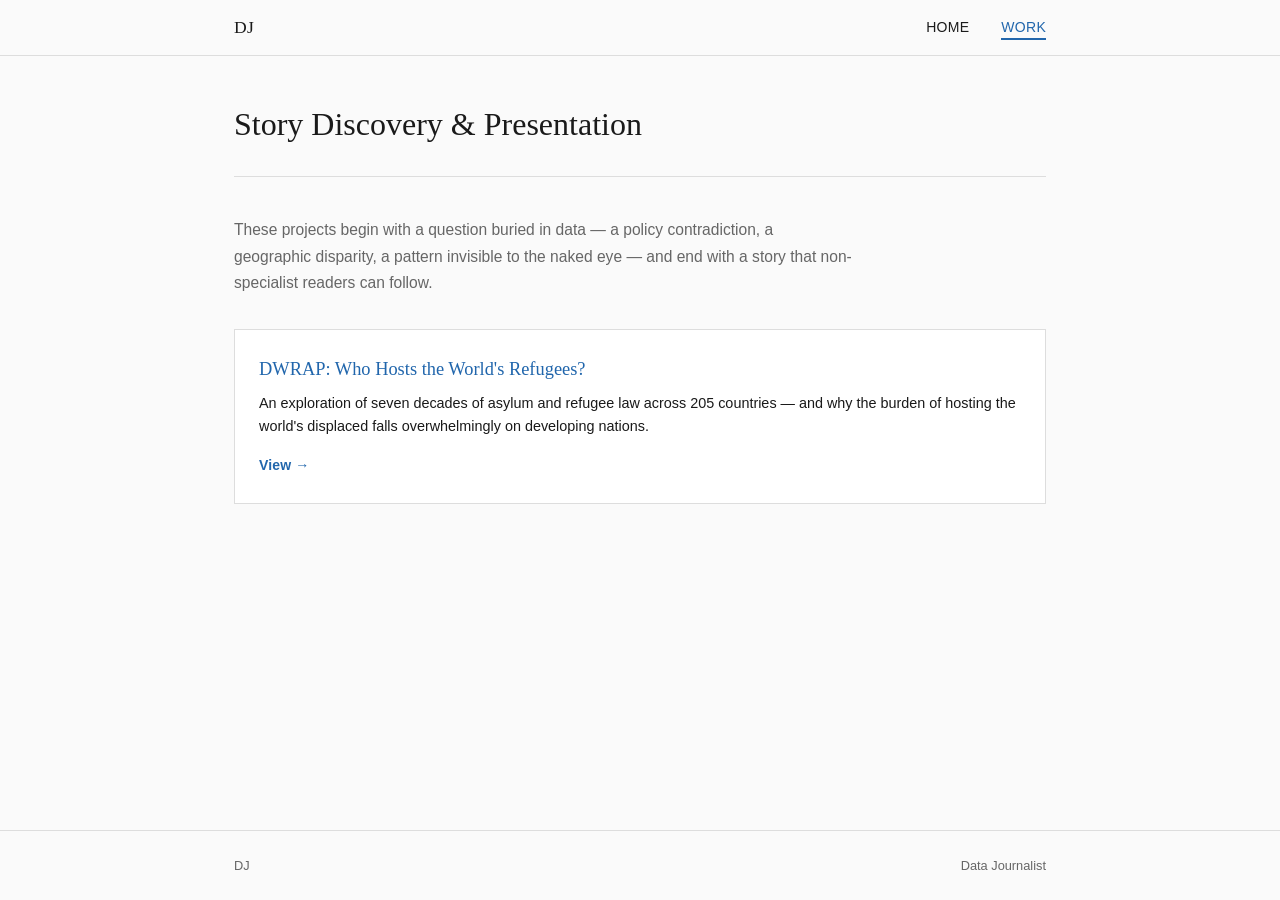
==== docs/selected-work/index.html @ 2a7a6049 "placeholder title changes" ====
<!DOCTYPE html>
<html lang="en">
<head>
  <meta charset="UTF-8">
  <meta name="viewport" content="width=device-width, initial-scale=1.0">
  <title>Story Discovery &amp; Presentation — DJ</title>
  <link rel="stylesheet" href="../css/style.css">
</head>
<body>

  <!-- Navigation -->
  <nav>
    <div class="nav-inner">
      <a class="nav-brand" href="../index.html">DJ</a>
      <ul class="nav-links">
        <li><a href="../index.html">Home</a></li>
        <li><a href="../work/index.html" class="active">Work</a></li>
      </ul>
    </div>
  </nav>

  <!-- Main content -->
  <main>
    <div class="container">

      <div class="page-header">
        <h1>Story Discovery &amp; Presentation</h1>
      </div>

      <p class="section-intro">
        These projects begin with a question buried in data — a policy contradiction, a geographic disparity,
        a pattern invisible to the naked eye — and end with a story that non-specialist readers can follow.
      </p>

      <!-- Story listing -->
      <div class="story-list">

        <div class="story-card">
          <div class="story-card-title">DWRAP: Who Hosts the World's Refugees?</div>
          <p class="story-card-desc">
            An exploration of seven decades of asylum and refugee law across 205 countries — and why the burden
            of hosting the world's displaced falls overwhelmingly on developing nations.
          </p>
          <a class="story-card-link" href="../story-discovery/dwrap/index.html">View &#8594;</a>
        </div>

      </div>

    </div>
  </main>

  <!-- Footer -->
  <footer>
    <div class="container">
      <span>DJ</span>
      <span>Data Journalist</span>
    </div>
  </footer>

</body>
</html>
---- docs/css/style.css ----
/* ============================================================
   DJ Portfolio — shared stylesheet
   ============================================================ */

/* --- Custom properties ------------------------------------ */
:root {
  --color-bg:      #FAFAFA;
  --color-text:    #1A1A1A;
  --color-accent:  #2166AC;
  --color-muted:   #666666;
  --color-border:  #DDDDDD;

  --font-heading: "Georgia", serif;
  --font-body:    "Helvetica Neue", Helvetica, Arial, sans-serif;

  --max-width: 860px;
  --nav-height: 56px;
}

/* --- Reset / base ----------------------------------------- */
*, *::before, *::after {
  box-sizing: border-box;
  margin: 0;
  padding: 0;
}

html {
  font-size: 16px;
  scroll-behavior: smooth;
}

body {
  background-color: var(--color-bg);
  color: var(--color-text);
  font-family: var(--font-body);
  line-height: 1.65;
  min-height: 100vh;
  display: flex;
  flex-direction: column;
}

h1, h2, h3, h4 {
  font-family: var(--font-heading);
  font-weight: normal;
  line-height: 1.25;
}

a {
  color: var(--color-accent);
  text-decoration: none;
}

a:hover {
  text-decoration: underline;
}

img {
  max-width: 100%;
  display: block;
}

/* --- Layout wrappers -------------------------------------- */
.container {
  width: 100%;
  max-width: var(--max-width);
  margin-left: auto;
  margin-right: auto;
  padding-left: 1.5rem;
  padding-right: 1.5rem;
}

main {
  flex: 1;
  padding-top: 3rem;
  padding-bottom: 4rem;
}

/* --- Navigation ------------------------------------------- */
nav {
  position: sticky;
  top: 0;
  z-index: 100;
  background-color: var(--color-bg);
  border-bottom: 1px solid var(--color-border);
  height: var(--nav-height);
  display: flex;
  align-items: center;
}

.nav-inner {
  display: flex;
  align-items: center;
  justify-content: space-between;
  width: 100%;
  max-width: var(--max-width);
  margin-left: auto;
  margin-right: auto;
  padding-left: 1.5rem;
  padding-right: 1.5rem;
}

.nav-brand {
  font-family: var(--font-heading);
  font-size: 1.1rem;
  color: var(--color-text);
  letter-spacing: 0.01em;
  white-space: nowrap;
}

.nav-brand:hover {
  text-decoration: none;
  color: var(--color-accent);
}

.nav-links {
  display: flex;
  gap: 2rem;
  list-style: none;
  align-items: center;
}

.nav-links a {
  font-family: var(--font-body);
  font-size: 0.875rem;
  color: var(--color-text);
  letter-spacing: 0.02em;
  text-transform: uppercase;
  padding-bottom: 3px;
  border-bottom: 2px solid transparent;
  transition: color 0.15s ease, border-color 0.15s ease;
}

.nav-links a:hover {
  color: var(--color-accent);
  text-decoration: none;
  border-bottom-color: var(--color-accent);
}

.nav-links a.active {
  color: var(--color-accent);
  border-bottom-color: var(--color-accent);
}

/* --- Footer ----------------------------------------------- */
footer {
  border-top: 1px solid var(--color-border);
  padding: 1.5rem 0;
  color: var(--color-muted);
  font-size: 0.8rem;
}

footer .container {
  display: flex;
  align-items: center;
  justify-content: space-between;
  flex-wrap: wrap;
  gap: 0.5rem;
}

/* --- Page header ------------------------------------------ */
.page-header {
  margin-bottom: 2.5rem;
  padding-bottom: 1.5rem;
  border-bottom: 1px solid var(--color-border);
}

.page-header h1 {
  font-size: 2rem;
  margin-bottom: 0.5rem;
}

.page-header .subtitle {
  color: var(--color-muted);
  font-size: 1rem;
}

/* --- Home hero -------------------------------------------- */
.hero {
  padding: 4rem 0 3rem;
}

.hero-name {
  font-size: 2.75rem;
  margin-bottom: 0.75rem;
  letter-spacing: -0.01em;
}

.hero-tagline {
  font-size: 1.1rem;
  color: var(--color-muted);
  max-width: 600px;
  line-height: 1.6;
}

/* --- Section cards / tiles -------------------------------- */
.card-grid {
  display: grid;
  grid-template-columns: repeat(3, 1fr);
  gap: 1.5rem;
  margin-top: 3rem;
}

.card {
  border: 1px solid var(--color-border);
  padding: 1.75rem 1.5rem;
  transition: box-shadow 0.2s ease, transform 0.2s ease;
  background-color: #fff;
}

.card:hover {
  box-shadow: 0 4px 16px rgba(0, 0, 0, 0.08);
  transform: translateY(-2px);
  text-decoration: none;
}

.card-title {
  font-family: var(--font-heading);
  font-size: 1.1rem;
  color: var(--color-accent);
  margin-bottom: 0.6rem;
}

.card-desc {
  font-size: 0.9rem;
  color: var(--color-text);
  line-height: 1.6;
}

/* card as anchor */
a.card {
  display: block;
  color: inherit;
}

a.card:hover {
  text-decoration: none;
}

a.card:hover .card-title {
  text-decoration: underline;
}

/* --- Story listing cards ---------------------------------- */
.story-list {
  display: flex;
  flex-direction: column;
  gap: 1.5rem;
  margin-top: 2rem;
}

.story-card {
  border: 1px solid var(--color-border);
  padding: 1.5rem;
  background-color: #fff;
  transition: box-shadow 0.2s ease, transform 0.2s ease;
}

.story-card:hover {
  box-shadow: 0 4px 16px rgba(0, 0, 0, 0.08);
  transform: translateY(-2px);
}

.story-card-title {
  font-family: var(--font-heading);
  font-size: 1.15rem;
  color: var(--color-accent);
  margin-bottom: 0.5rem;
}

.story-card-desc {
  font-size: 0.9rem;
  color: var(--color-text);
  line-height: 1.6;
  margin-bottom: 0.9rem;
}

.story-card-link {
  font-size: 0.875rem;
  font-weight: 600;
  color: var(--color-accent);
  letter-spacing: 0.01em;
}

.story-card-link:hover {
  text-decoration: underline;
}

/* --- Story page: meta + body ------------------------------ */
.story-meta {
  font-size: 0.8rem;
  color: var(--color-muted);
  margin-top: 0.6rem;
  line-height: 1.7;
}

.story-meta a {
  color: var(--color-muted);
  text-decoration: underline;
}

.story-body {
  max-width: 680px;
}

/* Larger opening paragraph */
.story-intro {
  font-size: 1.15rem;
  line-height: 1.8;
  color: var(--color-text);
  margin-bottom: 1.4rem;
  font-family: var(--font-heading);
  font-weight: normal;
}

.story-body p {
  margin-bottom: 1.3rem;
  font-size: 0.975rem;
  line-height: 1.8;
}

/* Section dividers */
.story-section {
  margin-top: 3.5rem;
}

.section-label {
  display: block;
  font-family: var(--font-body);
  font-size: 0.7rem;
  letter-spacing: 0.12em;
  text-transform: uppercase;
  color: var(--color-accent);
  margin-bottom: 0.5rem;
}

.story-body h2 {
  font-size: 1.45rem;
  margin-bottom: 1rem;
  color: var(--color-text);
  letter-spacing: -0.01em;
}

/* Pull quote */
.pull-quote {
  border-left: 3px solid var(--color-accent);
  margin: 2rem 0;
  padding: 0.5rem 0 0.5rem 1.5rem;
  font-family: var(--font-heading);
  font-size: 1.15rem;
  line-height: 1.65;
  color: var(--color-text);
  font-style: italic;
}

.pull-quote cite {
  display: block;
  margin-top: 0.6rem;
  font-size: 0.8rem;
  font-style: normal;
  color: var(--color-muted);
  letter-spacing: 0.02em;
}

/* Stat callout boxes */
.stat-row {
  display: flex;
  gap: 1.5rem;
  margin: 2rem 0;
  flex-wrap: wrap;
}

.stat-box {
  flex: 1;
  min-width: 140px;
  border: 1px solid var(--color-border);
  padding: 1.25rem 1rem;
  background: #fff;
  text-align: center;
}

.stat-number {
  font-family: var(--font-heading);
  font-size: 2.2rem;
  color: var(--color-accent);
  line-height: 1.1;
  margin-bottom: 0.4rem;
}

.stat-desc {
  font-size: 0.8rem;
  color: var(--color-muted);
  line-height: 1.5;
}

/* Visualization containers */
.viz-wrap {
  /* Breaks out of the 680px story-body constraint for full container width */
  width: 100%;
  max-width: var(--max-width);
  margin: 2rem 0 0.5rem;
}

.viz-placeholder {
  background-color: #F5F5F5;
  border: 1px solid #DDDDDD;
  padding: 2.5rem 2rem;
  font-style: italic;
  color: var(--color-muted);
  font-size: 0.875rem;
  min-height: 220px;
  display: flex;
  flex-direction: column;
  justify-content: center;
}

.viz-placeholder .viz-label {
  font-family: var(--font-heading);
  font-size: 1rem;
  font-style: normal;
  color: var(--color-text);
  margin-bottom: 0.5rem;
}

.viz-caption {
  font-size: 0.8rem;
  color: var(--color-muted);
  line-height: 1.55;
  margin-top: 0.6rem;
  margin-bottom: 1.5rem;
  max-width: 680px;
}

/* Methodology note */
.methodology {
  margin-top: 4rem;
  padding-top: 1.5rem;
  border-top: 1px solid var(--color-border);
  font-size: 0.8rem;
  color: var(--color-muted);
  line-height: 1.7;
  max-width: 680px;
}

.methodology h3 {
  font-family: var(--font-body);
  font-size: 0.7rem;
  letter-spacing: 0.1em;
  text-transform: uppercase;
  color: var(--color-muted);
  margin-bottom: 0.6rem;
  font-weight: 600;
}

.methodology a {
  color: var(--color-muted);
  text-decoration: underline;
}

/* --- Intro / section paragraph ---------------------------- */
.section-intro {
  font-size: 0.975rem;
  color: var(--color-muted);
  max-width: 620px;
  line-height: 1.7;
  margin-bottom: 0.5rem;
}

/* --- Coming soon ------------------------------------------ */
.coming-soon {
  color: var(--color-muted);
  font-size: 1rem;
  margin-top: 1rem;
}

/* --- Responsive ------------------------------------------- */
@media (max-width: 700px) {
  .card-grid {
    grid-template-columns: 1fr;
  }
}

@media (max-width: 600px) {
  nav {
    height: auto;
    padding: 0.75rem 0;
  }

  .nav-inner {
    flex-direction: column;
    align-items: flex-start;
    gap: 0.75rem;
  }

  .nav-links {
    flex-direction: column;
    align-items: flex-start;
    gap: 0.6rem;
  }

  .hero-name {
    font-size: 2rem;
  }

  .hero {
    padding: 2.5rem 0 2rem;
  }

  .page-header h1 {
    font-size: 1.6rem;
  }

  main {
    padding-top: 2rem;
  }
}
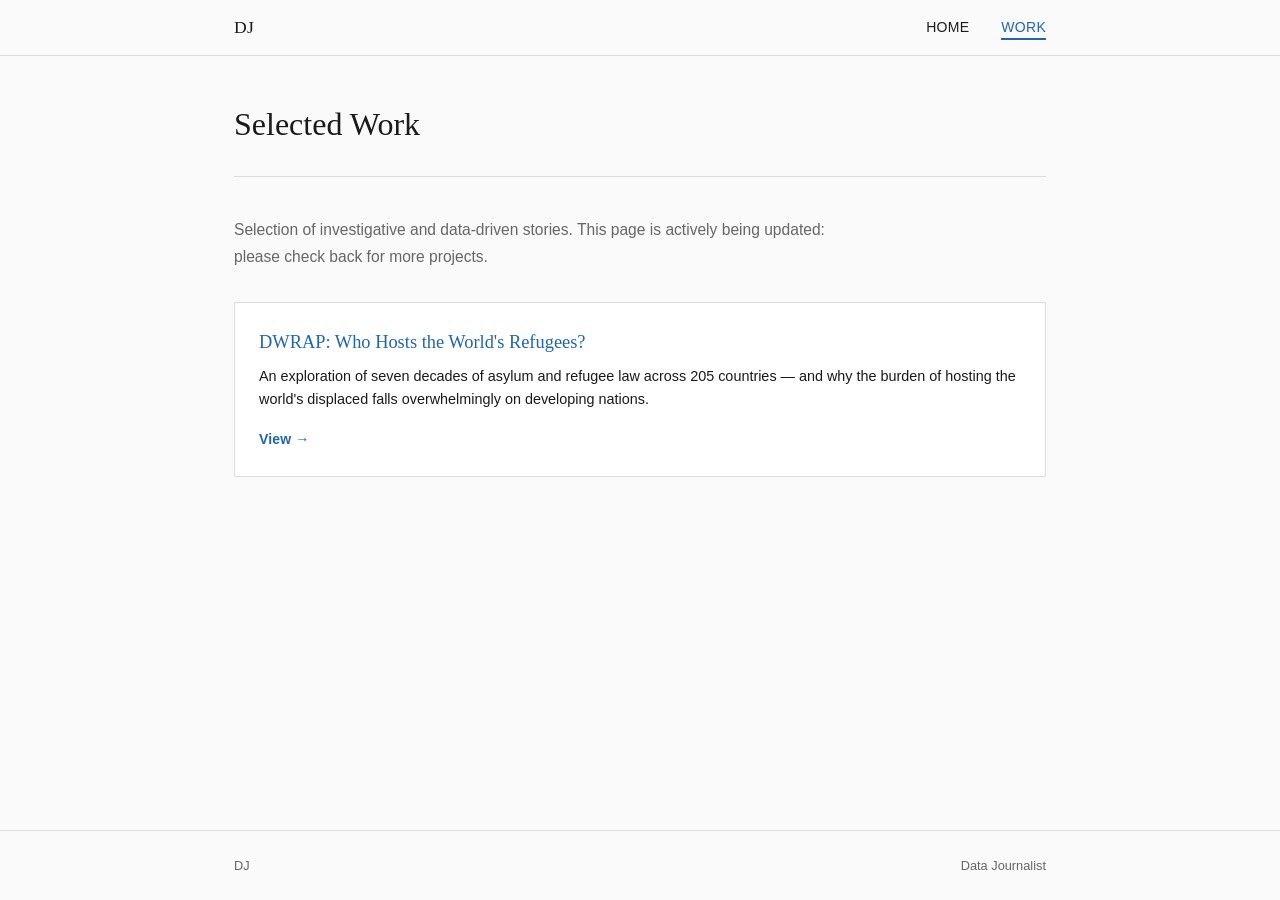
==== commit ea7fded3: "updated selected work index  page" ====
--- a/docs/selected-work/index.html
+++ b/docs/selected-work/index.html
@@ -24,12 +24,11 @@
     <div class="container">
 
       <div class="page-header">
-        <h1>Story Discovery &amp; Presentation</h1>
+        <h1>Selected Work</h1>
       </div>
 
       <p class="section-intro">
-        These projects begin with a question buried in data — a policy contradiction, a geographic disparity,
-        a pattern invisible to the naked eye — and end with a story that non-specialist readers can follow.
+        Selection of investigative and data-driven stories. This page is actively being updated: please check back  for more projects. 
       </p>
 
       <!-- Story listing -->
--- a/docs/css/style.css
+++ b/docs/css/style.css
@@ -394,7 +394,6 @@
 
 /* Visualization containers */
 .viz-wrap {
-  /* Breaks out of the 680px story-body constraint for full container width */
   width: 100%;
   max-width: var(--max-width);
   margin: 2rem 0 0.5rem;
@@ -465,6 +464,15 @@
   margin-bottom: 0.5rem;
 }
 
+/* --- Visualization iframes -------------------------------- */
+.viz-iframe {
+  display: block;
+  width: 100%;
+  border: 1px solid var(--color-border);
+  background: #fff;
+  /* No fixed height here — set per-instance via the height attribute */
+}
+
 /* --- Coming soon ------------------------------------------ */
 .coming-soon {
   color: var(--color-muted);
